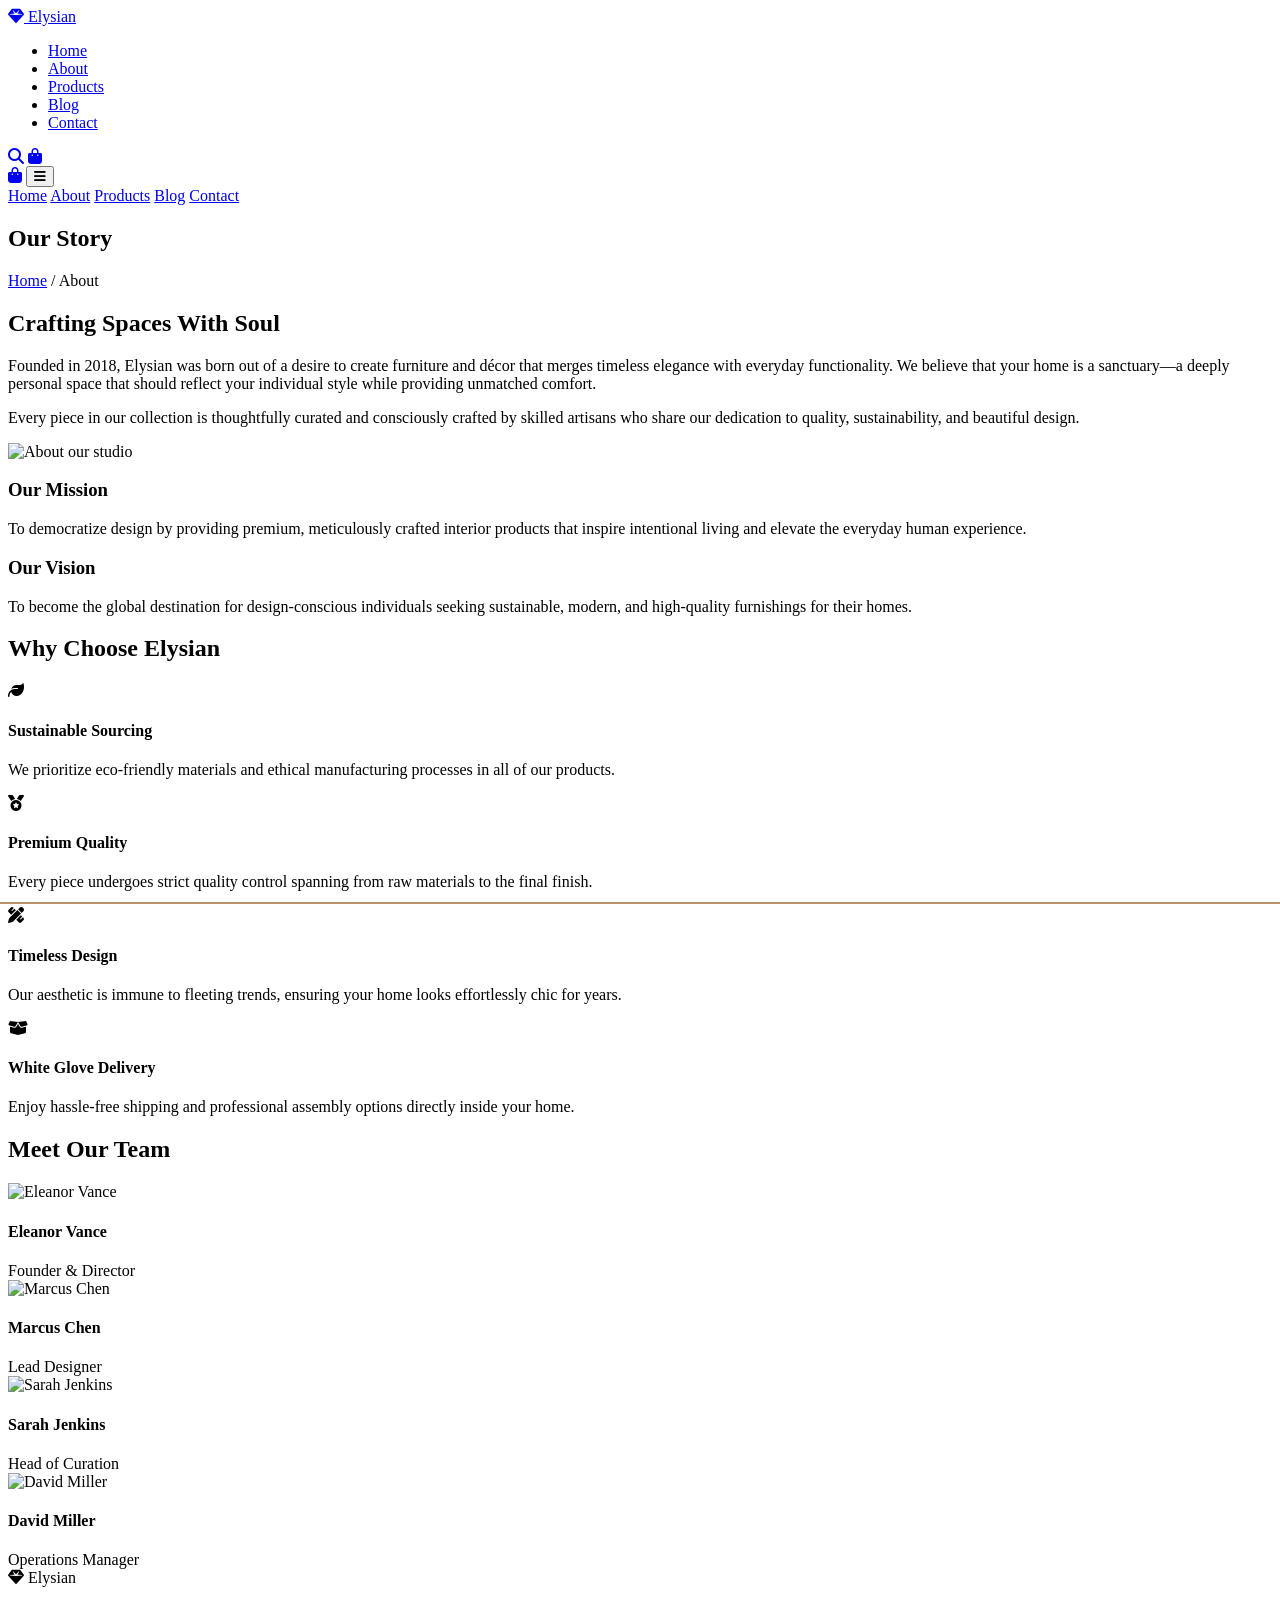
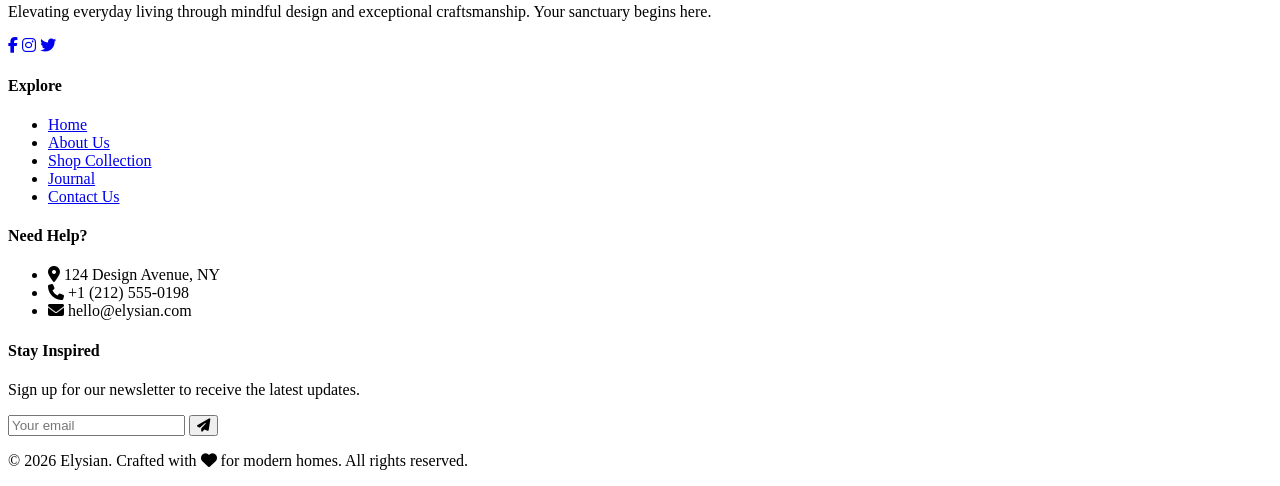
==== about.html @ 002e3759 "first commit" ====
<!DOCTYPE html>
<html lang="en">
<head>
  <meta charset="UTF-8">
  <meta name="viewport" content="width=device-width, initial-scale=1.0">
  <title>About Us | Elysian</title>
  
  <link rel="stylesheet" href="https://cdnjs.cloudflare.com/ajax/libs/font-awesome/6.4.0/css/all.min.css">
  <link rel="stylesheet" href="style.css">
  <script src="https://cdn.tailwindcss.com"></script>
  <script>
    tailwind.config = {
      theme: {
        extend: {
          colors: {
            primary: '#111111',
            secondary: '#555555',
            accent: '#b8926a',
            'accent-hover': '#9c7853',
            surface: '#f9f9f9',
            border: '#e0e0e0',
          },
          fontFamily: {
            main: ['Inter', 'sans-serif'],
            heading: ['Poppins', 'sans-serif'],
          }
        }
      }
    }
  </script>
</head>
<body class="font-main bg-white text-primary antialiased leading-relaxed">

  <!-- ========== HEADER ========== -->
  <header id="siteHeader" class="relative transition-all duration-300 border-b border-border z-50">
    <div class="max-w-7xl mx-auto px-6 h-20 flex justify-between items-center bg-white">
      <div class="text-2xl font-heading font-bold tracking-tight">
        <a href="index.html" class="flex items-center gap-2 hover:text-accent transition-colors"><i class="fas fa-gem text-accent"></i> Elysian</a>
      </div>
      
      <nav class="hidden md:flex items-center gap-8">
        <ul class="flex gap-8 items-center text-sm font-medium uppercase tracking-wide">
          <li><a href="index.html" class="nav-link hover:text-accent relative py-1 transition-colors">Home</a></li>
          <li><a href="about.html" class="nav-link is-active text-accent relative py-1">About</a></li>
          <li><a href="products.html" class="nav-link hover:text-accent relative py-1 transition-colors">Products</a></li>
          <li><a href="blog.html" class="nav-link hover:text-accent relative py-1 transition-colors">Blog</a></li>
          <li><a href="contact.html" class="nav-link hover:text-accent relative py-1 transition-colors">Contact</a></li>
        </ul>
        <div class="flex items-center gap-5 text-lg">
          <a href="#" class="hover:text-accent transition-colors"><i class="fas fa-search"></i></a>
          <a href="#" class="hover:text-accent transition-colors"><i class="fas fa-shopping-bag"></i></a>
        </div>
      </nav>

      <div class="flex md:hidden items-center gap-4 text-xl">
        <a href="#" class="hover:text-accent transition-colors"><i class="fas fa-shopping-bag"></i></a>
        <button id="hamburgerBtn" class="text-primary focus:outline-none hover:text-accent transition-colors"><i class="fas fa-bars"></i></button>
      </div>
    </div>
    
    <div id="navList" class="fixed top-20 left-0 w-full h-[calc(100vh-80px)] bg-white flex flex-col items-center justify-center gap-8 -translate-x-full transition-transform duration-300 md:hidden z-40 border-t border-border">
      <a href="index.html" class="text-xl font-heading font-medium hover:text-accent transition-colors">Home</a>
      <a href="about.html" class="text-xl font-heading font-medium text-accent">About</a>
      <a href="products.html" class="text-xl font-heading font-medium hover:text-accent transition-colors">Products</a>
      <a href="blog.html" class="text-xl font-heading font-medium hover:text-accent transition-colors">Blog</a>
      <a href="contact.html" class="text-xl font-heading font-medium hover:text-accent transition-colors">Contact</a>
    </div>
  </header>

  <main>
    <!-- PAGE HEADER -->
    <section class="pt-32 pb-16 bg-surface text-center">
      <div class="max-w-7xl mx-auto px-6">
        <h1 class="text-4xl md:text-5xl font-heading font-semibold mb-4">Our Story</h1>
        <div class="flex justify-center items-center gap-2 text-secondary font-main text-sm uppercase tracking-wider">
          <a href="index.html" class="hover:text-accent transition-colors">Home</a> <span class="mx-1">/</span> <span class="text-primary font-medium">About</span>
        </div>
      </div>
    </section>

    <!-- INTRO SECTION -->
    <section class="py-24">
      <div class="max-w-7xl mx-auto px-6 grid grid-cols-1 lg:grid-cols-2 gap-16 items-center">
        <div>
          <h2 class="text-3xl md:text-4xl font-heading font-semibold mb-8">Crafting Spaces <span class="text-accent italic font-normal">With Soul</span></h2>
          <p class="mb-6 text-secondary text-lg leading-relaxed">Founded in 2018, Elysian was born out of a desire to create furniture and décor that merges timeless elegance with everyday functionality. We believe that your home is a sanctuary—a deeply personal space that should reflect your individual style while providing unmatched comfort.</p>
          <p class="text-secondary text-lg leading-relaxed">Every piece in our collection is thoughtfully curated and consciously crafted by skilled artisans who share our dedication to quality, sustainability, and beautiful design.</p>
        </div>
        <div class="relative rounded-2xl overflow-hidden shadow-xl">
          <img src="https://picsum.photos/id/1020/800/600" alt="About our studio" class="w-full h-auto object-cover">
        </div>
      </div>
    </section>

    <!-- MISSION & VISION -->
    <section class="py-24 bg-primary text-white">
      <div class="max-w-7xl mx-auto px-6 grid grid-cols-1 md:grid-cols-2 gap-16">
        <div>
          <h3 class="text-3xl font-heading font-semibold text-accent mb-6">Our Mission</h3>
          <p class="text-lg text-white/80 leading-relaxed font-main">To democratize design by providing premium, meticulously crafted interior products that inspire intentional living and elevate the everyday human experience.</p>
        </div>
        <div>
          <h3 class="text-3xl font-heading font-semibold text-accent mb-6">Our Vision</h3>
          <p class="text-lg text-white/80 leading-relaxed font-main">To become the global destination for design-conscious individuals seeking sustainable, modern, and high-quality furnishings for their homes.</p>
        </div>
      </div>
    </section>

    <!-- WHY CHOOSE US -->
    <section class="py-24">
      <div class="max-w-7xl mx-auto px-6">
        <div class="text-center mb-16 relative">
          <h2 class="text-3xl md:text-4xl font-heading font-semibold inline-block relative pb-4">Why Choose Elysian
            <div class="absolute bottom-0 left-1/2 -translate-x-1/2 w-16 h-1 bg-accent"></div>
          </h2>
        </div>
        <div class="grid grid-cols-1 sm:grid-cols-2 lg:grid-cols-4 gap-8">
          <div class="text-center p-8 bg-surface rounded-xl hover:-translate-y-2 transition-transform duration-300">
            <i class="fas fa-leaf text-4xl text-accent mb-6"></i>
            <h4 class="text-xl font-heading font-semibold mb-4">Sustainable Sourcing</h4>
            <p class="text-secondary font-main">We prioritize eco-friendly materials and ethical manufacturing processes in all of our products.</p>
          </div>
          <div class="text-center p-8 bg-surface rounded-xl hover:-translate-y-2 transition-transform duration-300">
            <i class="fas fa-medal text-4xl text-accent mb-6"></i>
            <h4 class="text-xl font-heading font-semibold mb-4">Premium Quality</h4>
            <p class="text-secondary font-main">Every piece undergoes strict quality control spanning from raw materials to the final finish.</p>
          </div>
          <div class="text-center p-8 bg-surface rounded-xl hover:-translate-y-2 transition-transform duration-300">
            <i class="fas fa-pencil-ruler text-4xl text-accent mb-6"></i>
            <h4 class="text-xl font-heading font-semibold mb-4">Timeless Design</h4>
            <p class="text-secondary font-main">Our aesthetic is immune to fleeting trends, ensuring your home looks effortlessly chic for years.</p>
          </div>
          <div class="text-center p-8 bg-surface rounded-xl hover:-translate-y-2 transition-transform duration-300">
            <i class="fas fa-box-open text-4xl text-accent mb-6"></i>
            <h4 class="text-xl font-heading font-semibold mb-4">White Glove Delivery</h4>
            <p class="text-secondary font-main">Enjoy hassle-free shipping and professional assembly options directly inside your home.</p>
          </div>
        </div>
      </div>
    </section>

    <!-- TEAM -->
    <section class="py-24 bg-surface">
      <div class="max-w-7xl mx-auto px-6">
        <div class="text-center mb-16 relative">
          <h2 class="text-3xl md:text-4xl font-heading font-semibold inline-block relative pb-4">Meet Our Team
            <div class="absolute bottom-0 left-1/2 -translate-x-1/2 w-16 h-1 bg-accent"></div>
          </h2>
        </div>
        <div class="grid grid-cols-1 sm:grid-cols-2 lg:grid-cols-4 gap-12">
          <div class="text-center group">
            <img src="https://randomuser.me/api/portraits/women/65.jpg" alt="Eleanor Vance" class="w-48 h-48 rounded-full object-cover mx-auto mb-6 shadow-md group-hover:shadow-lg transition-shadow">
            <h4 class="text-lg font-heading font-semibold text-primary">Eleanor Vance</h4>
            <span class="text-accent text-sm font-main uppercase tracking-wider">Founder & Director</span>
          </div>
          <div class="text-center group">
            <img src="https://randomuser.me/api/portraits/men/33.jpg" alt="Marcus Chen" class="w-48 h-48 rounded-full object-cover mx-auto mb-6 shadow-md group-hover:shadow-lg transition-shadow">
            <h4 class="text-lg font-heading font-semibold text-primary">Marcus Chen</h4>
            <span class="text-accent text-sm font-main uppercase tracking-wider">Lead Designer</span>
          </div>
          <div class="text-center group">
            <img src="https://randomuser.me/api/portraits/women/42.jpg" alt="Sarah Jenkins" class="w-48 h-48 rounded-full object-cover mx-auto mb-6 shadow-md group-hover:shadow-lg transition-shadow">
            <h4 class="text-lg font-heading font-semibold text-primary">Sarah Jenkins</h4>
            <span class="text-accent text-sm font-main uppercase tracking-wider">Head of Curation</span>
          </div>
          <div class="text-center group">
            <img src="https://randomuser.me/api/portraits/men/78.jpg" alt="David Miller" class="w-48 h-48 rounded-full object-cover mx-auto mb-6 shadow-md group-hover:shadow-lg transition-shadow">
            <h4 class="text-lg font-heading font-semibold text-primary">David Miller</h4>
            <span class="text-accent text-sm font-main uppercase tracking-wider">Operations Manager</span>
          </div>
        </div>
      </div>
    </section>
  </main>

  <!-- ========== FOOTER ========== -->
  <footer class="bg-primary text-white/80 pt-20 pb-8">
    <div class="max-w-7xl mx-auto px-6 grid grid-cols-1 md:grid-cols-2 lg:grid-cols-12 gap-12 mb-16">
      <div class="col-span-1 lg:col-span-4">
        <div class="text-2xl font-heading font-bold text-white mb-4"><i class="fas fa-gem text-accent"></i> Elysian</div>
        <p class="mb-6 leading-relaxed">Elevating everyday living through mindful design and exceptional craftsmanship. Your sanctuary begins here.</p>
        <div class="flex gap-4">
          <a href="#" class="w-10 h-10 rounded-full bg-white/10 flex items-center justify-center hover:bg-accent hover:-translate-y-1 transition-all text-white"><i class="fab fa-facebook-f"></i></a>
          <a href="#" class="w-10 h-10 rounded-full bg-white/10 flex items-center justify-center hover:bg-accent hover:-translate-y-1 transition-all text-white"><i class="fab fa-instagram"></i></a>
          <a href="#" class="w-10 h-10 rounded-full bg-white/10 flex items-center justify-center hover:bg-accent hover:-translate-y-1 transition-all text-white"><i class="fab fa-twitter"></i></a>
        </div>
      </div>
      
      <div class="col-span-1 lg:col-span-2 lg:col-start-6">
        <h4 class="text-white font-heading font-semibold text-lg mb-6">Explore</h4>
        <ul class="space-y-3 font-main">
          <li><a href="index.html" class="hover:text-accent transition-colors">Home</a></li>
          <li><a href="about.html" class="hover:text-accent transition-colors">About Us</a></li>
          <li><a href="products.html" class="hover:text-accent transition-colors">Shop Collection</a></li>
          <li><a href="blog.html" class="hover:text-accent transition-colors">Journal</a></li>
          <li><a href="contact.html" class="hover:text-accent transition-colors">Contact Us</a></li>
        </ul>
      </div>
      
      <div class="col-span-1 lg:col-span-3">
        <h4 class="text-white font-heading font-semibold text-lg mb-6">Need Help?</h4>
        <ul class="space-y-4 font-main">
          <li class="flex items-start gap-3"><i class="fas fa-map-marker-alt text-accent mt-1"></i> 124 Design Avenue, NY</li>
          <li class="flex items-start gap-3"><i class="fas fa-phone text-accent mt-1"></i> +1 (212) 555-0198</li>
          <li class="flex items-start gap-3"><i class="fas fa-envelope text-accent mt-1"></i> hello@elysian.com</li>
        </ul>
      </div>
      
      <div class="col-span-1 lg:col-span-3 md:col-span-2">
        <h4 class="text-white font-heading font-semibold text-lg mb-6">Stay Inspired</h4>
        <p class="mb-4 text-sm">Sign up for our newsletter to receive the latest updates.</p>
        <form class="flex" onsubmit="event.preventDefault(); alert('Subscribed successfully!');">
          <input type="email" placeholder="Your email" required class="flex-grow px-4 py-3 rounded-l bg-white/10 border border-white/20 text-white placeholder-white/50 focus:outline-none focus:border-accent font-main">
          <button type="submit" class="px-5 bg-accent hover:bg-accent-hover text-white rounded-r transition-colors"><i class="fas fa-paper-plane"></i></button>
        </form>
      </div>
    </div>
    
    <div class="max-w-7xl mx-auto px-6 border-t border-white/10 pt-8 text-center text-sm">
      <p>&copy; 2026 Elysian. Crafted with <i class="fas fa-heart text-accent"></i> for modern homes. All rights reserved.</p>
    </div>
  </footer>

  <script src="script.js"></script>
  <script>
    document.addEventListener('DOMContentLoaded', () => {
      initCommon();
    });
  </script>
</body>
</html>
---- style.css ----
/* Minimal custom CSS for things that are complex as pure utilities. Most styling is now Tailwind utilities in HTML. */

@import url('https://fonts.googleapis.com/css2?family=Inter:wght@400;500;600;700&family=Poppins:wght@400;500;600;700&display=swap');

html {
  scroll-behavior: smooth;
}

body {
  overflow-x: hidden;
}

/* Modal Overlay & Transitions */
#productModal {
  transition: opacity 0.3s ease, visibility 0.3s ease;
}

#productModal .modal-content {
  transition: transform 0.3s ease;
  transform: scale(0.9);
}

#productModal.is-active {
  opacity: 1;
  visibility: visible;
}

#productModal.is-active .modal-content {
  transform: scale(1);
}

/* Mobile Nav Menu Transitions */
#navList {
  transition: left 0.3s ease;
}

#navList.is-active {
  left: 0;
}

/* Custom Scrollbar for Info Col */
.custom-scrollbar::-webkit-scrollbar {
  width: 6px;
}
.custom-scrollbar::-webkit-scrollbar-track {
  background: #f1f1f1; 
}
.custom-scrollbar::-webkit-scrollbar-thumb {
  background: #c1c1c1; 
  border-radius: 4px;
}
.custom-scrollbar::-webkit-scrollbar-thumb:hover {
  background: #a8a8a8; 
}

/* Product Image Slider Container */
.slider-container:hover .slider-btn {
  opacity: 1;
}

/* Active Filter Link */
.filter-link.is-active {
  color: #b8926a; /* Tailwind accent color */
  font-weight: 500;
}

/* Image zoom on hover for Instagram and Hero */
.hover-zoom-img:hover img {
  transform: scale(1.05);
}

.hover-zoom-img-insta:hover img {
  transform: scale(1.1);
}

.hover-overlay-group:hover .hover-overlay {
  opacity: 1;
}

/* Underline Animation on Nav Links */
.nav-link::after {
  content: '';
  position: absolute;
  bottom: -4px;
  left: 0;
  width: 0;
  height: 2px;
  background-color: #b8926a;
  transition: width 0.3s ease;
}

.nav-link:hover::after, .nav-link.is-active::after {
  width: 100%;
}
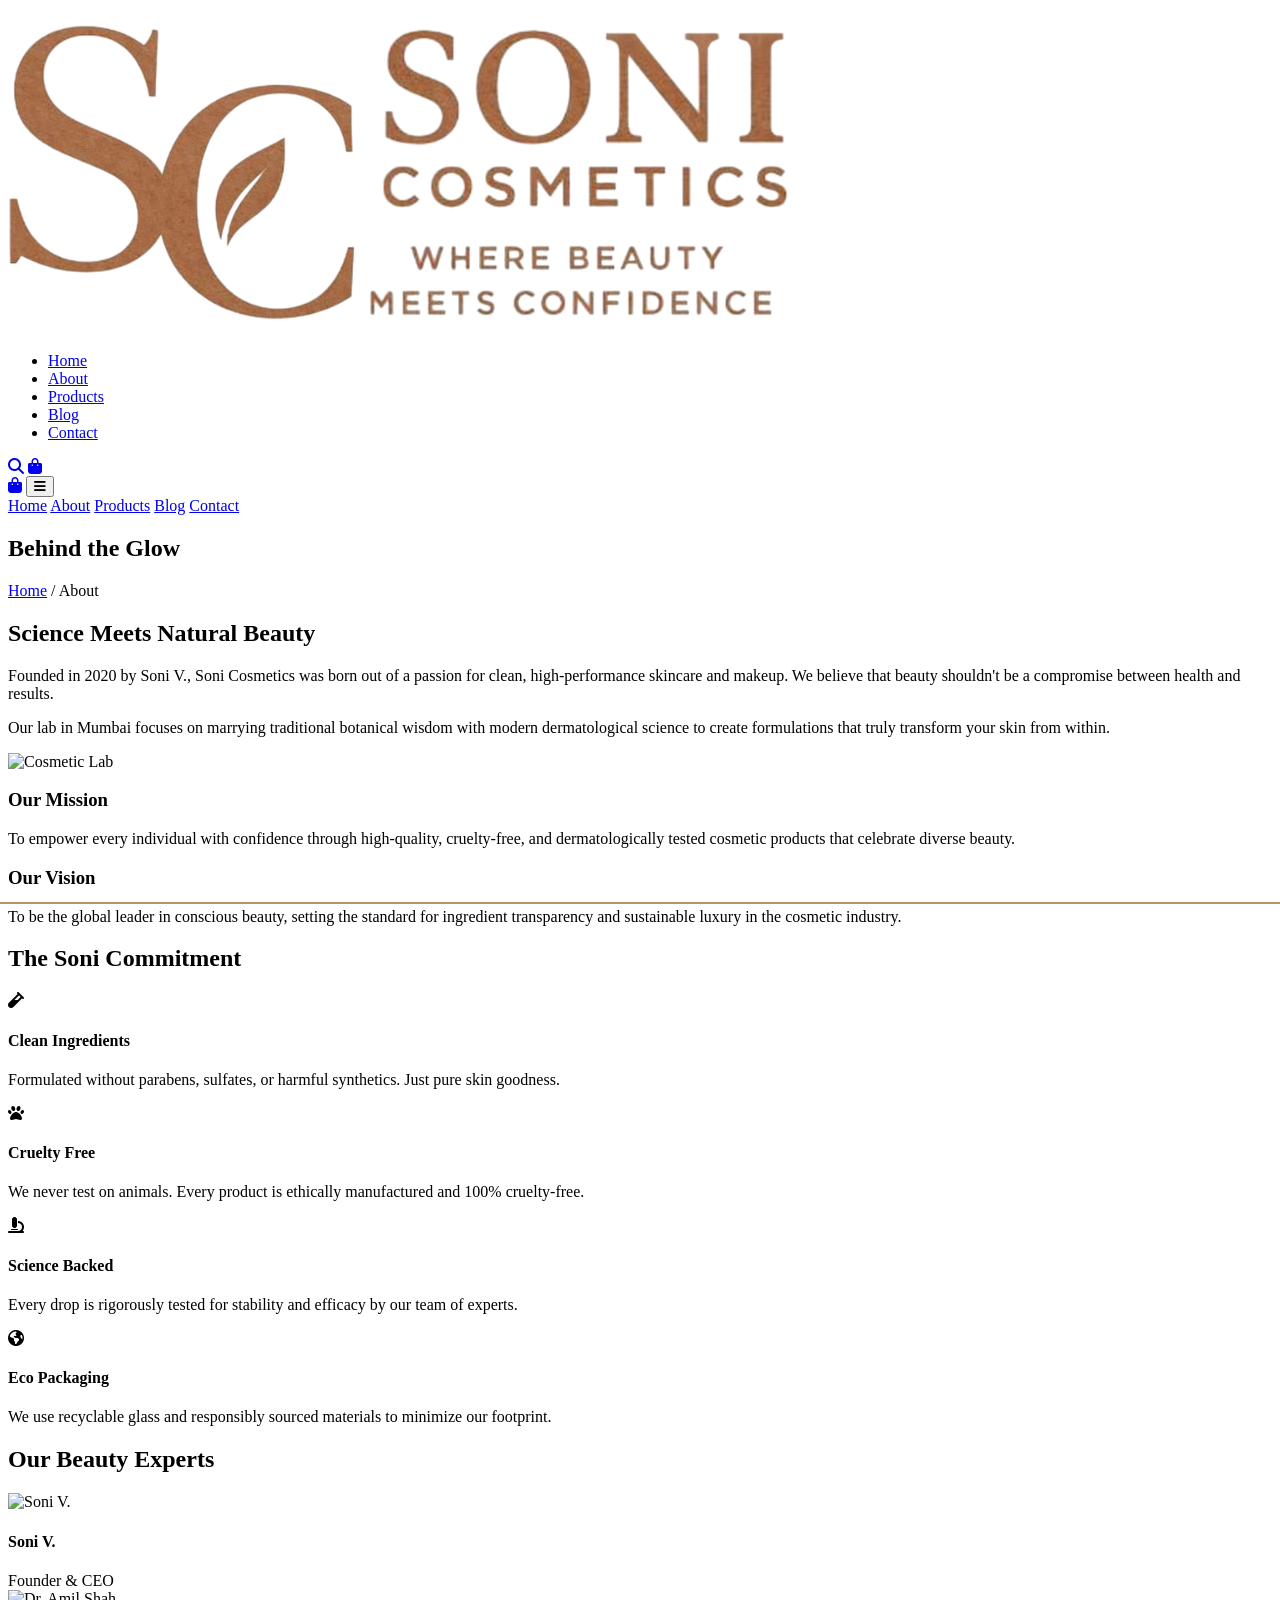
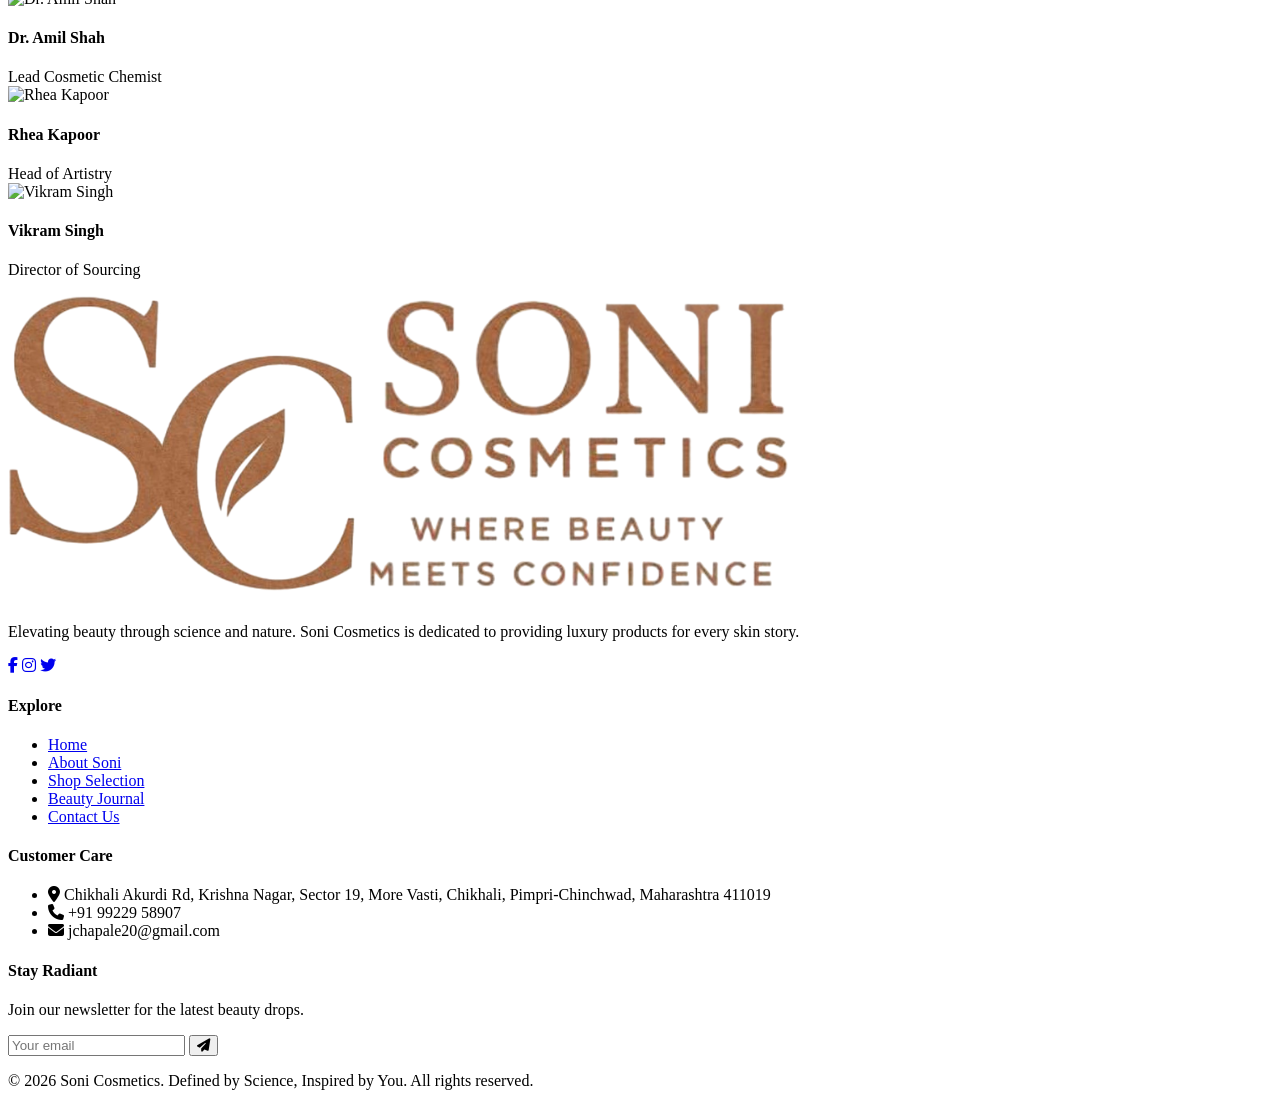
==== commit d63327d0: "changes by om with ruchiii" ====
--- a/about.html
+++ b/about.html
@@ -1,10 +1,11 @@
 <!DOCTYPE html>
 <html lang="en">
+
 <head>
   <meta charset="UTF-8">
   <meta name="viewport" content="width=device-width, initial-scale=1.0">
-  <title>About Us | Elysian</title>
-  
+  <title>Our Story | Soni Cosmetics</title>
+
   <link rel="stylesheet" href="https://cdnjs.cloudflare.com/ajax/libs/font-awesome/6.4.0/css/all.min.css">
   <link rel="stylesheet" href="style.css">
   <script src="https://cdn.tailwindcss.com"></script>
@@ -29,20 +30,24 @@
     }
   </script>
 </head>
+
 <body class="font-main bg-white text-primary antialiased leading-relaxed">
 
   <!-- ========== HEADER ========== -->
   <header id="siteHeader" class="relative transition-all duration-300 border-b border-border z-50">
     <div class="max-w-7xl mx-auto px-6 h-20 flex justify-between items-center bg-white">
-      <div class="text-2xl font-heading font-bold tracking-tight">
-        <a href="index.html" class="flex items-center gap-2 hover:text-accent transition-colors"><i class="fas fa-gem text-accent"></i> Elysian</a>
-      </div>
-      
+      <div class="h-12 w-auto">
+        <a href="index.html" class="flex items-center h-full hover:opacity-80 transition-opacity">
+          <img src="logo.png" alt="Soni Cosmetics" class="h-full w-auto">
+        </a>
+      </div>
+
       <nav class="hidden md:flex items-center gap-8">
         <ul class="flex gap-8 items-center text-sm font-medium uppercase tracking-wide">
           <li><a href="index.html" class="nav-link hover:text-accent relative py-1 transition-colors">Home</a></li>
           <li><a href="about.html" class="nav-link is-active text-accent relative py-1">About</a></li>
-          <li><a href="products.html" class="nav-link hover:text-accent relative py-1 transition-colors">Products</a></li>
+          <li><a href="products.html" class="nav-link hover:text-accent relative py-1 transition-colors">Products</a>
+          </li>
           <li><a href="blog.html" class="nav-link hover:text-accent relative py-1 transition-colors">Blog</a></li>
           <li><a href="contact.html" class="nav-link hover:text-accent relative py-1 transition-colors">Contact</a></li>
         </ul>
@@ -54,11 +59,13 @@
 
       <div class="flex md:hidden items-center gap-4 text-xl">
         <a href="#" class="hover:text-accent transition-colors"><i class="fas fa-shopping-bag"></i></a>
-        <button id="hamburgerBtn" class="text-primary focus:outline-none hover:text-accent transition-colors"><i class="fas fa-bars"></i></button>
-      </div>
-    </div>
-    
-    <div id="navList" class="fixed top-20 left-0 w-full h-[calc(100vh-80px)] bg-white flex flex-col items-center justify-center gap-8 -translate-x-full transition-transform duration-300 md:hidden z-40 border-t border-border">
+        <button id="hamburgerBtn" class="text-primary focus:outline-none hover:text-accent transition-colors"><i
+            class="fas fa-bars"></i></button>
+      </div>
+    </div>
+
+    <div id="navList"
+      class="fixed top-20 left-0 w-full h-[calc(100vh-80px)] bg-white flex flex-col items-center justify-center gap-8 -translate-x-full transition-transform duration-300 md:hidden z-40 border-t border-border">
       <a href="index.html" class="text-xl font-heading font-medium hover:text-accent transition-colors">Home</a>
       <a href="about.html" class="text-xl font-heading font-medium text-accent">About</a>
       <a href="products.html" class="text-xl font-heading font-medium hover:text-accent transition-colors">Products</a>
@@ -71,9 +78,10 @@
     <!-- PAGE HEADER -->
     <section class="pt-32 pb-16 bg-surface text-center">
       <div class="max-w-7xl mx-auto px-6">
-        <h1 class="text-4xl md:text-5xl font-heading font-semibold mb-4">Our Story</h1>
+        <h1 class="text-4xl md:text-5xl font-heading font-semibold mb-4">Behind the Glow</h1>
         <div class="flex justify-center items-center gap-2 text-secondary font-main text-sm uppercase tracking-wider">
-          <a href="index.html" class="hover:text-accent transition-colors">Home</a> <span class="mx-1">/</span> <span class="text-primary font-medium">About</span>
+          <a href="index.html" class="hover:text-accent transition-colors">Home</a> <span class="mx-1">/</span> <span
+            class="text-primary font-medium">About</span>
         </div>
       </div>
     </section>
@@ -82,12 +90,20 @@
     <section class="py-24">
       <div class="max-w-7xl mx-auto px-6 grid grid-cols-1 lg:grid-cols-2 gap-16 items-center">
         <div>
-          <h2 class="text-3xl md:text-4xl font-heading font-semibold mb-8">Crafting Spaces <span class="text-accent italic font-normal">With Soul</span></h2>
-          <p class="mb-6 text-secondary text-lg leading-relaxed">Founded in 2018, Elysian was born out of a desire to create furniture and décor that merges timeless elegance with everyday functionality. We believe that your home is a sanctuary—a deeply personal space that should reflect your individual style while providing unmatched comfort.</p>
-          <p class="text-secondary text-lg leading-relaxed">Every piece in our collection is thoughtfully curated and consciously crafted by skilled artisans who share our dedication to quality, sustainability, and beautiful design.</p>
+          <h2 class="text-3xl md:text-4xl font-heading font-semibold mb-8">Science Meets <span
+              class="text-accent italic font-normal">Natural Beauty</span></h2>
+          <p class="mb-6 text-secondary text-lg leading-relaxed">Founded in 2020 by Soni V., Soni Cosmetics was born out
+            of a passion for clean, high-performance skincare and makeup. We believe that beauty shouldn't be a
+            compromise between health and results.</p>
+          <p class="text-secondary text-lg leading-relaxed">Our lab in Mumbai focuses on marrying traditional botanical
+            wisdom with modern dermatological science to create formulations that truly transform your skin from within.
+          </p>
         </div>
         <div class="relative rounded-2xl overflow-hidden shadow-xl">
-          <img src="https://picsum.photos/id/1020/800/600" alt="About our studio" class="w-full h-auto object-cover">
+          <img
+            src="https://images.unsplash.com/photo-1658387576587-059dc1748b59?w=500&auto=format&fit=crop&q=60&ixlib=rb-4.1.0&ixid=M3wxMjA3fDB8MHxzZWFyY2h8MTB8fGNvc21ldGljcyUyMGxhYnxlbnwwfHwwfHx8MA%3D%3D"
+            alt="Cosmetic Lab"
+            class="w-full h-full object-cover group-hover:scale-105 transition-transform duration-700">
         </div>
       </div>
     </section>
@@ -97,11 +113,13 @@
       <div class="max-w-7xl mx-auto px-6 grid grid-cols-1 md:grid-cols-2 gap-16">
         <div>
           <h3 class="text-3xl font-heading font-semibold text-accent mb-6">Our Mission</h3>
-          <p class="text-lg text-white/80 leading-relaxed font-main">To democratize design by providing premium, meticulously crafted interior products that inspire intentional living and elevate the everyday human experience.</p>
+          <p class="text-lg text-white/80 leading-relaxed font-main">To empower every individual with confidence through
+            high-quality, cruelty-free, and dermatologically tested cosmetic products that celebrate diverse beauty.</p>
         </div>
         <div>
           <h3 class="text-3xl font-heading font-semibold text-accent mb-6">Our Vision</h3>
-          <p class="text-lg text-white/80 leading-relaxed font-main">To become the global destination for design-conscious individuals seeking sustainable, modern, and high-quality furnishings for their homes.</p>
+          <p class="text-lg text-white/80 leading-relaxed font-main">To be the global leader in conscious beauty,
+            setting the standard for ingredient transparency and sustainable luxury in the cosmetic industry.</p>
         </div>
       </div>
     </section>
@@ -110,30 +128,34 @@
     <section class="py-24">
       <div class="max-w-7xl mx-auto px-6">
         <div class="text-center mb-16 relative">
-          <h2 class="text-3xl md:text-4xl font-heading font-semibold inline-block relative pb-4">Why Choose Elysian
+          <h2 class="text-3xl md:text-4xl font-heading font-semibold inline-block relative pb-4">The Soni Commitment
             <div class="absolute bottom-0 left-1/2 -translate-x-1/2 w-16 h-1 bg-accent"></div>
           </h2>
         </div>
         <div class="grid grid-cols-1 sm:grid-cols-2 lg:grid-cols-4 gap-8">
           <div class="text-center p-8 bg-surface rounded-xl hover:-translate-y-2 transition-transform duration-300">
-            <i class="fas fa-leaf text-4xl text-accent mb-6"></i>
-            <h4 class="text-xl font-heading font-semibold mb-4">Sustainable Sourcing</h4>
-            <p class="text-secondary font-main">We prioritize eco-friendly materials and ethical manufacturing processes in all of our products.</p>
-          </div>
-          <div class="text-center p-8 bg-surface rounded-xl hover:-translate-y-2 transition-transform duration-300">
-            <i class="fas fa-medal text-4xl text-accent mb-6"></i>
-            <h4 class="text-xl font-heading font-semibold mb-4">Premium Quality</h4>
-            <p class="text-secondary font-main">Every piece undergoes strict quality control spanning from raw materials to the final finish.</p>
-          </div>
-          <div class="text-center p-8 bg-surface rounded-xl hover:-translate-y-2 transition-transform duration-300">
-            <i class="fas fa-pencil-ruler text-4xl text-accent mb-6"></i>
-            <h4 class="text-xl font-heading font-semibold mb-4">Timeless Design</h4>
-            <p class="text-secondary font-main">Our aesthetic is immune to fleeting trends, ensuring your home looks effortlessly chic for years.</p>
-          </div>
-          <div class="text-center p-8 bg-surface rounded-xl hover:-translate-y-2 transition-transform duration-300">
-            <i class="fas fa-box-open text-4xl text-accent mb-6"></i>
-            <h4 class="text-xl font-heading font-semibold mb-4">White Glove Delivery</h4>
-            <p class="text-secondary font-main">Enjoy hassle-free shipping and professional assembly options directly inside your home.</p>
+            <i class="fas fa-vial text-4xl text-accent mb-6"></i>
+            <h4 class="text-xl font-heading font-semibold mb-4">Clean Ingredients</h4>
+            <p class="text-secondary font-main">Formulated without parabens, sulfates, or harmful synthetics. Just pure
+              skin goodness.</p>
+          </div>
+          <div class="text-center p-8 bg-surface rounded-xl hover:-translate-y-2 transition-transform duration-300">
+            <i class="fas fa-paw text-4xl text-accent mb-6"></i>
+            <h4 class="text-xl font-heading font-semibold mb-4">Cruelty Free</h4>
+            <p class="text-secondary font-main">We never test on animals. Every product is ethically manufactured and
+              100% cruelty-free.</p>
+          </div>
+          <div class="text-center p-8 bg-surface rounded-xl hover:-translate-y-2 transition-transform duration-300">
+            <i class="fas fa-microscope text-4xl text-accent mb-6"></i>
+            <h4 class="text-xl font-heading font-semibold mb-4">Science Backed</h4>
+            <p class="text-secondary font-main">Every drop is rigorously tested for stability and efficacy by our team
+              of experts.</p>
+          </div>
+          <div class="text-center p-8 bg-surface rounded-xl hover:-translate-y-2 transition-transform duration-300">
+            <i class="fas fa-globe-americas text-4xl text-accent mb-6"></i>
+            <h4 class="text-xl font-heading font-semibold mb-4">Eco Packaging</h4>
+            <p class="text-secondary font-main">We use recyclable glass and responsibly sourced materials to minimize
+              our footprint.</p>
           </div>
         </div>
       </div>
@@ -143,30 +165,34 @@
     <section class="py-24 bg-surface">
       <div class="max-w-7xl mx-auto px-6">
         <div class="text-center mb-16 relative">
-          <h2 class="text-3xl md:text-4xl font-heading font-semibold inline-block relative pb-4">Meet Our Team
+          <h2 class="text-3xl md:text-4xl font-heading font-semibold inline-block relative pb-4">Our Beauty Experts
             <div class="absolute bottom-0 left-1/2 -translate-x-1/2 w-16 h-1 bg-accent"></div>
           </h2>
         </div>
         <div class="grid grid-cols-1 sm:grid-cols-2 lg:grid-cols-4 gap-12">
           <div class="text-center group">
-            <img src="https://randomuser.me/api/portraits/women/65.jpg" alt="Eleanor Vance" class="w-48 h-48 rounded-full object-cover mx-auto mb-6 shadow-md group-hover:shadow-lg transition-shadow">
-            <h4 class="text-lg font-heading font-semibold text-primary">Eleanor Vance</h4>
-            <span class="text-accent text-sm font-main uppercase tracking-wider">Founder & Director</span>
-          </div>
-          <div class="text-center group">
-            <img src="https://randomuser.me/api/portraits/men/33.jpg" alt="Marcus Chen" class="w-48 h-48 rounded-full object-cover mx-auto mb-6 shadow-md group-hover:shadow-lg transition-shadow">
-            <h4 class="text-lg font-heading font-semibold text-primary">Marcus Chen</h4>
-            <span class="text-accent text-sm font-main uppercase tracking-wider">Lead Designer</span>
-          </div>
-          <div class="text-center group">
-            <img src="https://randomuser.me/api/portraits/women/42.jpg" alt="Sarah Jenkins" class="w-48 h-48 rounded-full object-cover mx-auto mb-6 shadow-md group-hover:shadow-lg transition-shadow">
-            <h4 class="text-lg font-heading font-semibold text-primary">Sarah Jenkins</h4>
-            <span class="text-accent text-sm font-main uppercase tracking-wider">Head of Curation</span>
-          </div>
-          <div class="text-center group">
-            <img src="https://randomuser.me/api/portraits/men/78.jpg" alt="David Miller" class="w-48 h-48 rounded-full object-cover mx-auto mb-6 shadow-md group-hover:shadow-lg transition-shadow">
-            <h4 class="text-lg font-heading font-semibold text-primary">David Miller</h4>
-            <span class="text-accent text-sm font-main uppercase tracking-wider">Operations Manager</span>
+            <img src="https://randomuser.me/api/portraits/women/65.jpg" alt="Soni V."
+              class="w-48 h-48 rounded-full object-cover mx-auto mb-6 shadow-md group-hover:shadow-lg transition-shadow">
+            <h4 class="text-lg font-heading font-semibold text-primary">Soni V.</h4>
+            <span class="text-accent text-sm font-main uppercase tracking-wider">Founder & CEO</span>
+          </div>
+          <div class="text-center group">
+            <img src="https://randomuser.me/api/portraits/men/33.jpg" alt="Dr. Amil Shah"
+              class="w-48 h-48 rounded-full object-cover mx-auto mb-6 shadow-md group-hover:shadow-lg transition-shadow">
+            <h4 class="text-lg font-heading font-semibold text-primary">Dr. Amil Shah</h4>
+            <span class="text-accent text-sm font-main uppercase tracking-wider">Lead Cosmetic Chemist</span>
+          </div>
+          <div class="text-center group">
+            <img src="https://randomuser.me/api/portraits/women/42.jpg" alt="Rhea Kapoor"
+              class="w-48 h-48 rounded-full object-cover mx-auto mb-6 shadow-md group-hover:shadow-lg transition-shadow">
+            <h4 class="text-lg font-heading font-semibold text-primary">Rhea Kapoor</h4>
+            <span class="text-accent text-sm font-main uppercase tracking-wider">Head of Artistry</span>
+          </div>
+          <div class="text-center group">
+            <img src="https://randomuser.me/api/portraits/men/78.jpg" alt="Vikram Singh"
+              class="w-48 h-48 rounded-full object-cover mx-auto mb-6 shadow-md group-hover:shadow-lg transition-shadow">
+            <h4 class="text-lg font-heading font-semibold text-primary">Vikram Singh</h4>
+            <span class="text-accent text-sm font-main uppercase tracking-wider">Director of Sourcing</span>
           </div>
         </div>
       </div>
@@ -177,47 +203,59 @@
   <footer class="bg-primary text-white/80 pt-20 pb-8">
     <div class="max-w-7xl mx-auto px-6 grid grid-cols-1 md:grid-cols-2 lg:grid-cols-12 gap-12 mb-16">
       <div class="col-span-1 lg:col-span-4">
-        <div class="text-2xl font-heading font-bold text-white mb-4"><i class="fas fa-gem text-accent"></i> Elysian</div>
-        <p class="mb-6 leading-relaxed">Elevating everyday living through mindful design and exceptional craftsmanship. Your sanctuary begins here.</p>
+        <div class="h-10 w-auto mb-4">
+          <img src="logo.png" alt="Soni Cosmetics" class="h-full w-auto invert brightness-0">
+        </div>
+        <p class="mb-6 leading-relaxed">Elevating beauty through science and nature. Soni Cosmetics is dedicated to
+          providing luxury products for every skin story.</p>
         <div class="flex gap-4">
-          <a href="#" class="w-10 h-10 rounded-full bg-white/10 flex items-center justify-center hover:bg-accent hover:-translate-y-1 transition-all text-white"><i class="fab fa-facebook-f"></i></a>
-          <a href="#" class="w-10 h-10 rounded-full bg-white/10 flex items-center justify-center hover:bg-accent hover:-translate-y-1 transition-all text-white"><i class="fab fa-instagram"></i></a>
-          <a href="#" class="w-10 h-10 rounded-full bg-white/10 flex items-center justify-center hover:bg-accent hover:-translate-y-1 transition-all text-white"><i class="fab fa-twitter"></i></a>
-        </div>
-      </div>
-      
+          <a href="#"
+            class="w-10 h-10 rounded-full bg-white/10 flex items-center justify-center hover:bg-accent hover:-translate-y-1 transition-all text-white"><i
+              class="fab fa-facebook-f"></i></a>
+          <a href="https://www.instagram.com/soni_cosmetics_wholesale" target="_blank"
+            class="w-10 h-10 rounded-full bg-white/10 flex items-center justify-center hover:bg-accent hover:-translate-y-1 transition-all text-white"><i
+              class="fab fa-instagram"></i></a>
+          <a href="#"
+            class="w-10 h-10 rounded-full bg-white/10 flex items-center justify-center hover:bg-accent hover:-translate-y-1 transition-all text-white"><i
+              class="fab fa-twitter"></i></a>
+        </div>
+      </div>
+
       <div class="col-span-1 lg:col-span-2 lg:col-start-6">
         <h4 class="text-white font-heading font-semibold text-lg mb-6">Explore</h4>
         <ul class="space-y-3 font-main">
           <li><a href="index.html" class="hover:text-accent transition-colors">Home</a></li>
-          <li><a href="about.html" class="hover:text-accent transition-colors">About Us</a></li>
-          <li><a href="products.html" class="hover:text-accent transition-colors">Shop Collection</a></li>
-          <li><a href="blog.html" class="hover:text-accent transition-colors">Journal</a></li>
+          <li><a href="about.html" class="hover:text-accent transition-colors">About Soni</a></li>
+          <li><a href="products.html" class="hover:text-accent transition-colors">Shop Selection</a></li>
+          <li><a href="blog.html" class="hover:text-accent transition-colors">Beauty Journal</a></li>
           <li><a href="contact.html" class="hover:text-accent transition-colors">Contact Us</a></li>
         </ul>
       </div>
-      
+
       <div class="col-span-1 lg:col-span-3">
-        <h4 class="text-white font-heading font-semibold text-lg mb-6">Need Help?</h4>
+        <h4 class="text-white font-heading font-semibold text-lg mb-6">Customer Care</h4>
         <ul class="space-y-4 font-main">
-          <li class="flex items-start gap-3"><i class="fas fa-map-marker-alt text-accent mt-1"></i> 124 Design Avenue, NY</li>
-          <li class="flex items-start gap-3"><i class="fas fa-phone text-accent mt-1"></i> +1 (212) 555-0198</li>
-          <li class="flex items-start gap-3"><i class="fas fa-envelope text-accent mt-1"></i> hello@elysian.com</li>
+          <li class="flex items-start gap-3"><i class="fas fa-map-marker-alt text-accent mt-1"></i> Chikhali Akurdi Rd, Krishna Nagar, Sector 19, More Vasti, Chikhali, Pimpri-Chinchwad, Maharashtra 411019</li>
+          <li class="flex items-start gap-3"><i class="fas fa-phone text-accent mt-1"></i> +91 99229 58907</li>
+          <li class="flex items-start gap-3"><i class="fas fa-envelope text-accent mt-1"></i> jchapale20@gmail.com
+          </li>
         </ul>
       </div>
-      
+
       <div class="col-span-1 lg:col-span-3 md:col-span-2">
-        <h4 class="text-white font-heading font-semibold text-lg mb-6">Stay Inspired</h4>
-        <p class="mb-4 text-sm">Sign up for our newsletter to receive the latest updates.</p>
+        <h4 class="text-white font-heading font-semibold text-lg mb-6">Stay Radiant</h4>
+        <p class="mb-4 text-sm">Join our newsletter for the latest beauty drops.</p>
         <form class="flex" onsubmit="event.preventDefault(); alert('Subscribed successfully!');">
-          <input type="email" placeholder="Your email" required class="flex-grow px-4 py-3 rounded-l bg-white/10 border border-white/20 text-white placeholder-white/50 focus:outline-none focus:border-accent font-main">
-          <button type="submit" class="px-5 bg-accent hover:bg-accent-hover text-white rounded-r transition-colors"><i class="fas fa-paper-plane"></i></button>
+          <input type="email" placeholder="Your email" required
+            class="flex-grow px-4 py-3 rounded-l bg-white/10 border border-white/20 text-white placeholder-white/50 focus:outline-none focus:border-accent font-main">
+          <button type="submit" class="px-5 bg-accent hover:bg-accent-hover text-white rounded-r transition-colors"><i
+              class="fas fa-paper-plane"></i></button>
         </form>
       </div>
     </div>
-    
+
     <div class="max-w-7xl mx-auto px-6 border-t border-white/10 pt-8 text-center text-sm">
-      <p>&copy; 2026 Elysian. Crafted with <i class="fas fa-heart text-accent"></i> for modern homes. All rights reserved.</p>
+      <p>&copy; 2026 Soni Cosmetics. Defined by Science, Inspired by You. All rights reserved.</p>
     </div>
   </footer>
 
@@ -228,4 +266,5 @@
     });
   </script>
 </body>
+
 </html>
